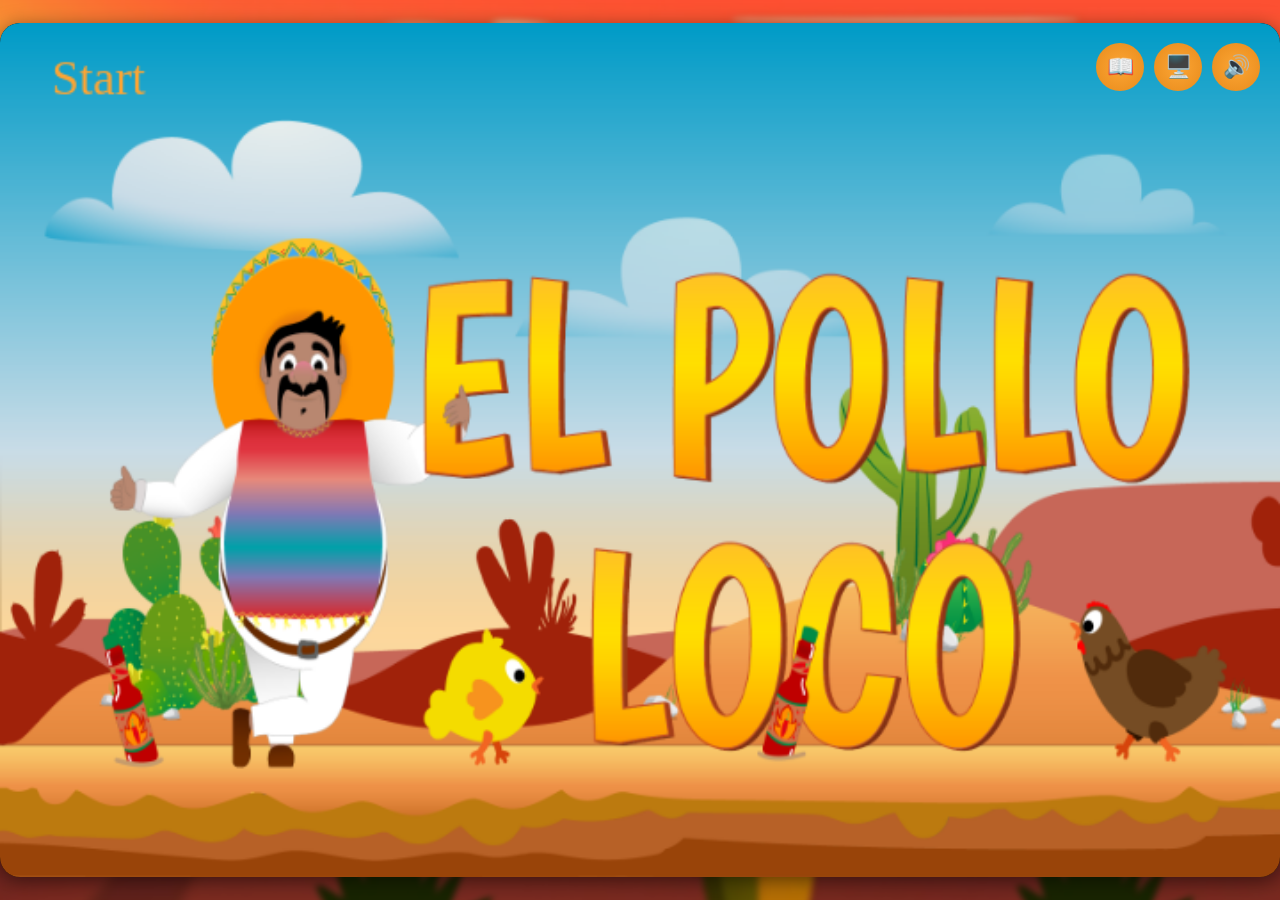
==== index.html @ f2b30614 "<div id="restart-fade"></div> in HTML" ====
<!DOCTYPE html>
<html lang="en">
  <head>
    <meta charset="UTF-8" />
    <meta name="viewport" content="width=device-width, initial-scale=1.0" />
    <title>El Pollo Loco</title>

    <link
      rel="icon"
      type="image/png"
      href="img/6_salsa_bottle/2_salsa_bottle_on_ground.png"
    />

    <link rel="stylesheet" href="style.css" />

    <script src="models/drawable-object.class.js"></script>
    <script src="models/movable-object.class.js"></script>

    <script src="models/character.class.js"></script>
    <script src="models/chicken-small.class.js"></script>
    <script src="models/chicken-normal.class.js"></script>
    <script src="models/endboss-level1.class.js"></script>
    <script src="models/endboss-level2.class.js"></script>

    <script src="models/collectable-bottle.class.js"></script>
    <script src="models/collectable-coin.class.js"></script>

    <script src="models/status-bar.class.js"></script>
    <script src="models/status-bar-bottle.class.js"></script>
    <script src="models/status-bar-enemy.class.js"></script>
    <script src="models/status-bar-coin.class.js"></script>

    <script src="models/cloud.class.js"></script>
    <script src="models/background-object.class.js"></script>

    <script src="models/keyboard.class.js"></script>
    <script src="models/throwable-object.class.js"></script>

    <script src="models/level.class.js"></script>
    <script src="levels/level1.js"></script>
    <script src="levels/all-levels.class.js"></script>

    <script src="models/menu.class.js"></script>
    <script src="models/world.class.js"></script>
    <script src="js/game.js" defer></script>
  </head>

  <body>
    
      <div id="start-screen"></div>

      <div id="game-wrapper">
        <canvas id="canvas" width="720" height="480"></canvas>
        <div id="canvas-buttons">
          <button id="instructions-btn" title="Anleitung">📖</button>
          <button id="fullscreen-btn" title="Vollbild">🖥️</button>
          <button id="sound-btn" title="Sound">🔊</button>
        </div>
      </div>

      <!-- 📱 Hinweis bei falscher Ausrichtung -->
      <div id="rotate-overlay" class="hidden">
        <div class="rotate-message">
          🔄 Bitte drehe dein Gerät ins Querformat, um zu spielen!
        </div>
      </div>

      <!-- <div id="instructions-overlay" class="overlay hidden">
        <div class="overlay-content">
          <h2>📖 Anleitung</h2>
          <p>⬅️ / ➡️ – Bewegung</p>
          <p>⬆️ – Springen</p>
          <p>D – Flasche werfen</p>
          <p>🔊 – Sound ein/aus</p>
          <p>🖥️ – Vollbild ein/aus</p>
          <button onclick="hideInstructions()">Schließen</button>
        </div>
      </div> -->
      <div id="instructions-overlay" class="overlay hidden">
        <div class="overlay-content" id="instructions-content">
          <h2>📖 Anleitung</h2>
          <p>⬅️ / ➡️ – Bewegung</p>
          <p>⬆️ – Springen</p>
          <p>D – Flasche werfen</p>
          <p>🔊 – Sound ein/aus</p>
          <p>🖥️ – Vollbild ein/aus</p>
          <button id="close-instructions-btn">Schließen</button>
        </div>
      </div>
    
  </body>
  <div id="restart-fade"></div>

</html>
---- style.css ----
/* === GRUNDLAYOUT === */
html,
body {
  margin: 0;
  padding: 0;
  height: 100%;
  width: 100%;
  overflow: hidden;
  font-family: 'myFont', sans-serif;
  display: flex;
  justify-content: center;
  align-items: center;
  background: transparent;
}

/* Hintergrundbild mit Blur auf HTML statt Body */
html::before {
  content: "";
  position: fixed;
  inset: 0;
  background-image: url("img/5_background/cactus-9085905_1280.jpg");
  background-position: center;
  background-size: cover;
  filter: blur(3px);
  transform: scale(1.1);
  z-index: -1;
}

/* html, body {
  margin: 0;
  padding: 0;
  height: 100%;
  width: 100%;
  background: #000;
  font-family: 'myFont', sans-serif;
  overflow: hidden;

  display: flex;
  justify-content: center;
  align-items: center;
}

/* Hintergrundbild mit Blur */
/*body::before {
  content: "";
  position: fixed;
  top: 0;
  left: 0;
  width: 100%;
  height: 100%;
  background-image: url("img/5_background/cactus-9085905_1280.jpg");
  background-position: center;
  background-size: cover;
  filter: blur(3px);
  transform: scale(1.1);
  z-index: -1;
} */

/* === SPIELFELD === */
#game-wrapper {
  position: relative;
  display: inline-block;
  /* passt sich der Canvasgröße an */
}

/* Canvas */
canvas {
  display: block;
  background: #000;
  border-radius: 20px;
  box-shadow: 0 4px 20px rgba(0, 0, 0, 0.5);
  max-width: 100%;
  max-height: 100%;
  object-fit: contain;
  touch-action: none;
  /* verhindert Scroll/Gesten */
}

/* === OBERE BUTTONS === */
#canvas-buttons {
  position: absolute;
  top: 20px;
  right: 20px;
  display: flex;
  gap: 10px;
  z-index: 1000;
}

#canvas-buttons button {
  width: 48px;
  height: 48px;
  border: none;
  border-radius: 50%;
  background: radial-gradient(circle, #fca534 0%, #e88b1b 100%);
  color: #fff;
  font-size: 22px;
  cursor: pointer;
  user-select: none;
  touch-action: manipulation;
  transition: transform 0.1s, filter 0.2s;
}

#canvas-buttons button:active {
  transform: scale(0.9);
  filter: brightness(1.1);
}

/* === SCHRIFT UND TITEL === */
@font-face {
  font-family: "myFont";
  src: url("fonts/fascinateInline-regular.ttf") format("truetype");
}

h1 {
  font-size: 48px;
  text-shadow: 4px 2px 4px rgba(0, 0, 0, 0.5);
  letter-spacing: 3px;
  margin: 20px 0;
}

/* === STARTSCREEN === */
#start-screen {
  text-align: center;
  margin-top: 100px;
}

#start-screen button {
  padding: 15px 30px;
  font-size: 24px;
  cursor: pointer;
  background-color: #fca534ff;
  color: white;
  border: none;
  border-radius: 10px;
  transition: background 0.2s;
}

#start-screen button:hover {
  background-color: rgb(175, 103, 8);
}

/* === OVERLAY (z. B. Anleitung) === */
/* .overlay {
  position: fixed;
  inset: 0;
  z-index: 1000;
  display: flex;
  justify-content: center;
  align-items: center;
}*/


/* 🔳 Instructions overlay (darkened background) */
.overlay {
  position: fixed;
  top: 0;
  left: 0;
  width: 100vw;
  height: 100vh;
  background-color: rgba(0, 0, 0, 0.6); 
  display: flex;
  justify-content: center;
  align-items: center;
  z-index: 1000;
}

/* 📖 Content box in the middle */
.overlay-content {
  background-color: #fca534ff;
  color: white;
  font-family: 'Comic Sans MS';
  padding: 30px;
  border-radius: 15px;
  max-width: 400px;
  text-align: center;
  box-shadow: 0 0 10px #000;
  font-size: 18px;
}

.overlay-content button {
  margin-top: 20px;
  padding: 10px 20px;
  font-size: 16px;
  font-family: "Comic Sans MS";
  background-color: #fca534ff;
  color: #fff;
  border: none;
  border-radius: 10px;
  cursor: pointer;
}

.hidden {
  display: none;
}

/* === MOBILE ANPASSUNGEN === */
@media (max-width: 720px),
(max-height: 480px) {
  h1 {
    display: none;
  }
}

/* 📱 Hinweis bei falscher Geräteausrichtung */
#rotate-overlay {
  position: fixed;
  top: 0;
  left: 0;
  width: 100vw;
  height: 100vh;
  background: rgba(0, 0, 0, 0.9);
  color: white;
  font-family: 'Comic Sans MS', sans-serif;
  font-size: 22px;
  display: flex;
  justify-content: center;
  align-items: center;
  text-align: center;
  z-index: 2000;
  padding: 20px;
  transition: opacity 0.3s ease;
}

#rotate-overlay.hidden {
  opacity: 0;
  pointer-events: none;
}

.rotate-message {
  background: #fca534;
  padding: 20px 30px;
  border-radius: 15px;
  box-shadow: 0 0 20px #000;
  animation: pulse 1.5s infinite ease-in-out;
}

@keyframes pulse {

  0%,
  100% {
    transform: scale(1);
    opacity: 1;
  }

  50% {
    transform: scale(1.1);
    opacity: 0.8;
  }
}

#restart-fade {
  position: fixed; inset: 0;
  background: #000;
  opacity: 0;
  pointer-events: none;
  transition: opacity .25s ease;
  z-index: 9999; /* über allem */
}
#restart-fade.show {
  opacity: .9;           /* leicht abdunkeln */
  pointer-events: auto;
}
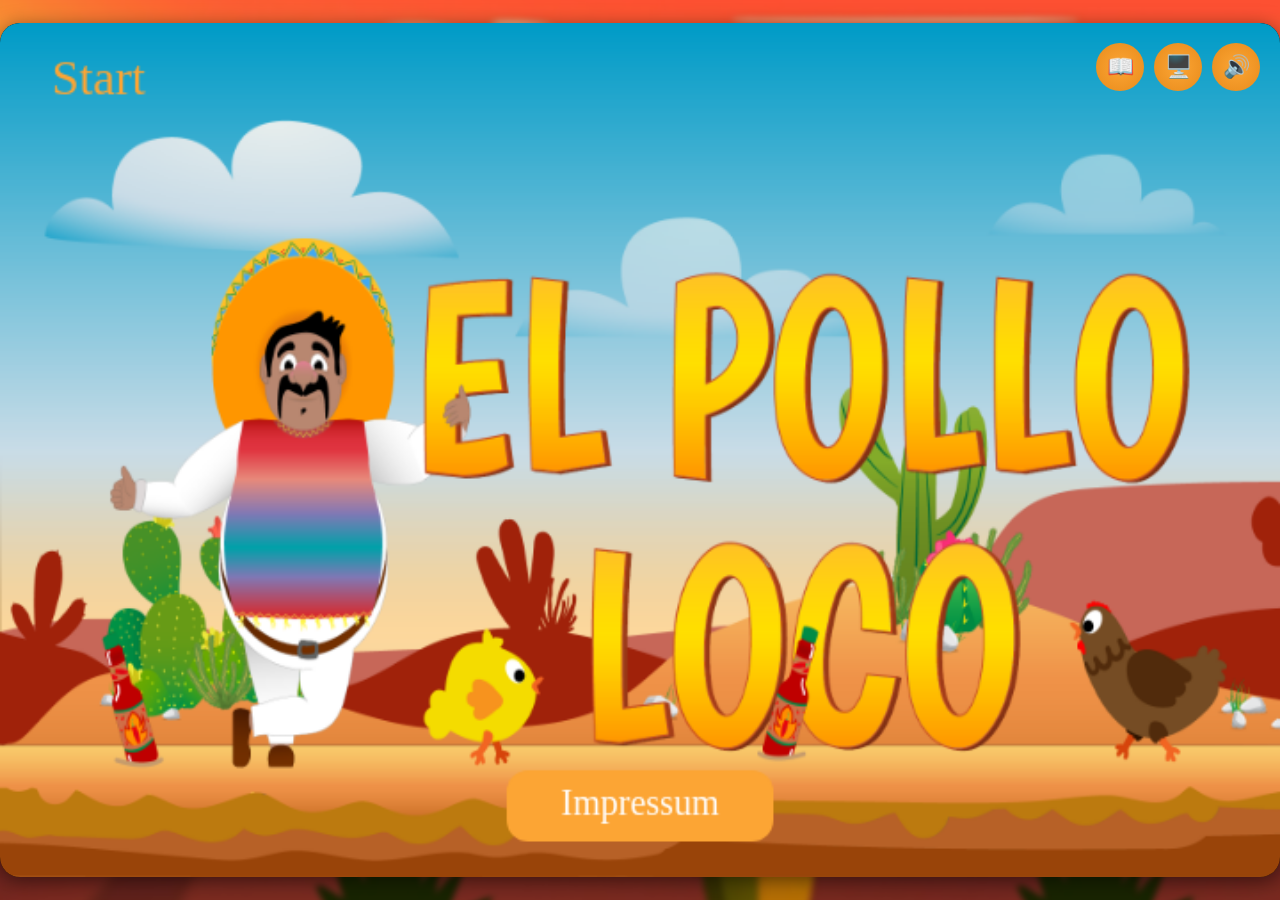
==== commit e8a68fc3: "Impressum data" ====
--- a/index.html
+++ b/index.html
@@ -46,26 +46,25 @@
   </head>
 
   <body>
-    
-      <div id="start-screen"></div>
+    <div id="start-screen"></div>
 
-      <div id="game-wrapper">
-        <canvas id="canvas" width="720" height="480"></canvas>
-        <div id="canvas-buttons">
-          <button id="instructions-btn" title="Anleitung">📖</button>
-          <button id="fullscreen-btn" title="Vollbild">🖥️</button>
-          <button id="sound-btn" title="Sound">🔊</button>
-        </div>
+    <div id="game-wrapper">
+      <canvas id="canvas" width="720" height="480"></canvas>
+      <div id="canvas-buttons">
+        <button id="instructions-btn" title="Anleitung">📖</button>
+        <button id="fullscreen-btn" title="Vollbild">🖥️</button>
+        <button id="sound-btn" title="Sound">🔊</button>
       </div>
+    </div>
 
-      <!-- 📱 Hinweis bei falscher Ausrichtung -->
-      <div id="rotate-overlay" class="hidden">
-        <div class="rotate-message">
-          🔄 Bitte drehe dein Gerät ins Querformat, um zu spielen!
-        </div>
+    <!-- 📱 Hinweis bei falscher Ausrichtung -->
+    <div id="rotate-overlay" class="hidden">
+      <div class="rotate-message">
+        🔄 Bitte drehe dein Gerät ins Querformat, um zu spielen!
       </div>
+    </div>
 
-      <!-- <div id="instructions-overlay" class="overlay hidden">
+    <!-- <div id="instructions-overlay" class="overlay hidden">
         <div class="overlay-content">
           <h2>📖 Anleitung</h2>
           <p>⬅️ / ➡️ – Bewegung</p>
@@ -76,19 +75,39 @@
           <button onclick="hideInstructions()">Schließen</button>
         </div>
       </div> -->
-      <div id="instructions-overlay" class="overlay hidden">
-        <div class="overlay-content" id="instructions-content">
-          <h2>📖 Anleitung</h2>
-          <p>⬅️ / ➡️ – Bewegung</p>
-          <p>⬆️ – Springen</p>
-          <p>D – Flasche werfen</p>
-          <p>🔊 – Sound ein/aus</p>
-          <p>🖥️ – Vollbild ein/aus</p>
-          <button id="close-instructions-btn">Schließen</button>
-        </div>
+    <div id="instructions-overlay" class="overlay hidden">
+      <div class="overlay-content" id="instructions-content">
+        <h2>📖 Anleitung</h2>
+        <p>⬅️ / ➡️ – Bewegung</p>
+        <p>⬆️ – Springen</p>
+        <p>D – Flasche werfen</p>
+        <p>🔊 – Sound ein/aus</p>
+        <p>🖥️ – Vollbild ein/aus</p>
+        <button id="close-instructions-btn">Schließen</button>
       </div>
-    
+    </div>
+
+    <!-- 📄 IMPRESSUM OVERLAY -->
+    <div id="impressum-overlay" class="overlay hidden">
+      <div class="overlay-content" id="impressum-content">
+        <h2>📄 Impressum</h2>
+
+        <p><strong>Verantwortlich nach § 5 TMG:</strong></p>
+        <p>
+          Hardavan Alaie<br />
+          Eickenriede 4a<br />
+          30459 Hannover<br />
+          Deutschland
+        </p>
+
+        <p>
+          <strong>Kontakt:</strong><br />
+          E-Mail: h.alaie@gmx.de
+        </p>
+
+        <button id="close-impressum-btn">Schließen</button>
+      </div>
+    </div>
   </body>
   <div id="restart-fade"></div>
-
 </html>
--- a/style.css
+++ b/style.css
@@ -228,7 +228,7 @@
 
 .rotate-message {
   background: #fca534;
-  padding: 20px 30px;
+  margin-right: 40px;
   border-radius: 15px;
   box-shadow: 0 0 20px #000;
   animation: pulse 1.5s infinite ease-in-out;
@@ -260,3 +260,11 @@
   opacity: .9;           /* leicht abdunkeln */
   pointer-events: auto;
 }
+
+#canvas {
+  cursor: default;
+}
+
+#canvas.restart-hover {
+  cursor: pointer !important;
+}
